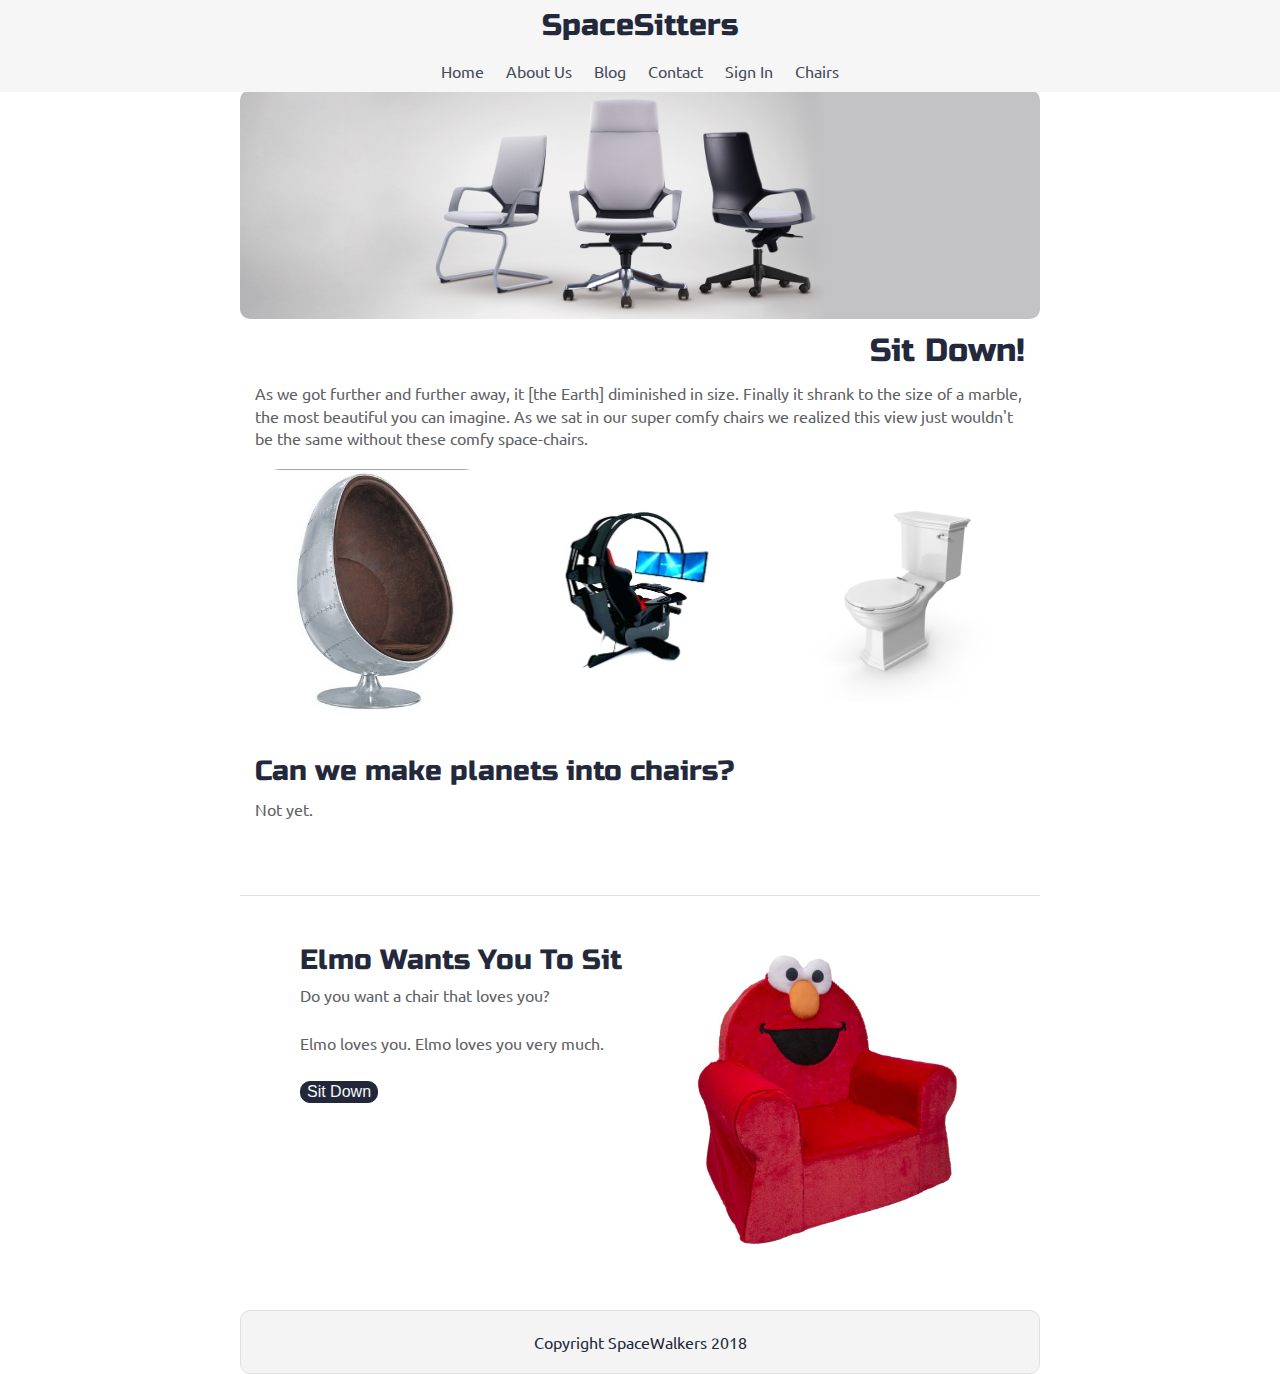
==== chairs.html @ 1c277340 "added the content for 2nd page stretch goal complete" ====
<!doctype html>

<html lang="en">
<head>
  <meta charset="utf-8">
  <meta name="viewport" content="width=500, initial-scale=1">
  <title>SpaceWalkers</title>

  <link href="https://fonts.googleapis.com/css?family=Russo+One|Ubuntu" rel="stylesheet">
  <link href="css/index.css" rel="stylesheet">

  <!--[if lt IE 9]>
    <script src="https://cdnjs.cloudflare.com/ajax/libs/html5shiv/3.7.3/html5shiv.js"></script>
  <![endif]-->
</head>

<body>
  <div class="nav-cont">
    <h1>SpaceSitters</h1>
    <nav>
      <a href="index.html">Home</a>
      <a href="">About Us</a>
      <a href="">Blog</a>
      <a href="">Contact</a>
      <a href="">Sign In</a>
      <a href="chairs.html">Chairs</a>
    </nav>
  </div>

  <div class="container home">


    <header class="intro">
      <img src="img/chairbanner.jpg" alt="header image of some awesome chairs">

      <h2 class='sitdown'>Sit Down!<span>!!!!!!</span></h2>
    
      <p>As we got further and further away, it [the Earth] diminished in size. Finally it shrank to the size of a marble, the most beautiful you can imagine. As we sat in our super comfy chairs we realized this view just wouldn't be the same without these comfy space-chairs. </p>
    </header>

    <section class="space-images">
        <img src="img/spacechair.jpg" class="blast" alt="a favorite kind of chair for every astronaut">
        <img src="img/bestchair.jpg" class="sky" alt="elmo wants you to sit">
        <img src="img/toilet.jpg" class="launch toilet" alt="not actually a chair per se">
    </section>
   
    <section class="visit-planets">
     
      <h3>Can we make planets into chairs?</h3>
    
      <p>Not yet. </p>
    
    </section>
    
    <section class="walk">
      <div class="walk-text">
        <h3>Elmo Wants You To Sit</h3>

        <p>Do you want a chair that loves you?</p>
      
        <p>Elmo loves you. Elmo loves you very much.</p>
      
        <div class="btn">
          <button>Sit Down</button>
        </div>
      </div>
      
      <div class="walk-img">
          <img src="img/elmo.jpg" alt="elmo wants you to sit">
      </div>

    </section>

    <footer>
      <p>Copyright SpaceWalkers 2018</p>
    </footer>

  </div>
</body>
</html>
---- css/index.css ----
/* http://meyerweb.com/eric/tools/css/reset/ 
   v2.0 | 20110126
   License: none (public domain)
*/
html,
body,
div,
span,
applet,
object,
iframe,
h1,
h2,
h3,
h4,
h5,
h6,
p,
blockquote,
pre,
a,
abbr,
acronym,
address,
big,
cite,
code,
del,
dfn,
em,
img,
ins,
kbd,
q,
s,
samp,
small,
strike,
strong,
sub,
sup,
tt,
var,
b,
u,
i,
center,
dl,
dt,
dd,
ol,
ul,
li,
fieldset,
form,
label,
legend,
table,
caption,
tbody,
tfoot,
thead,
tr,
th,
td,
article,
aside,
canvas,
details,
embed,
figure,
figcaption,
footer,
header,
hgroup,
menu,
nav,
output,
ruby,
section,
summary,
time,
mark,
audio,
video {
  margin: 0;
  padding: 0;
  border: 0;
  font-size: 100%;
  font: inherit;
  vertical-align: baseline;
}
/* HTML5 display-role reset for older browsers */
article,
aside,
details,
figcaption,
figure,
footer,
header,
hgroup,
menu,
nav,
section {
  display: block;
}
body {
  line-height: 1;
}
ol,
ul {
  list-style: none;
}
blockquote,
q {
  quotes: none;
}
blockquote:before,
blockquote:after,
q:before,
q:after {
  content: '';
  content: none;
}
table {
  border-collapse: collapse;
  border-spacing: 0;
}
* {
  box-sizing: border-box;
}
html {
  font-size: 62.5%;
}
html,
body {
  font-family: 'Ubuntu', sans-serif;
  color: #5E6164;
}
h1,
h2,
h3,
h4,
h5 {
  font-family: 'Russo One', sans-serif;
  color: #23293B;
}
h2 {
  font-size: 3.2rem;
}
h3 {
  font-size: 2.8rem;
}
p {
  font-size: 1.6rem;
  line-height: 1.4;
}
.container {
  max-width: 800px;
  width: 100%;
  margin: 0 auto;
}
div.nav-cont {
  position: fixed;
  width: 100%;
  background-color: #F6F6F6;
  display: flex;
  justify-content: center;
  flex-direction: column;
  align-items: center;
  flex-wrap: no-wrap;
}
div.nav-cont h1 {
  font-size: 3rem;
  padding: 10px;
}
div.nav-cont nav {
  padding-top: 10px;
  padding-bottom: 10px;
}
div.nav-cont nav a {
  line-height: 1.4;
  font-size: 1.6rem;
  text-decoration: none;
  color: #454A59;
  padding: 10px;
}
div.nav-cont nav a:hover {
  color: #777a7e;
}
div.nav-cont nav a:focus {
  padding-top: 3px;
}
footer {
  color: #22283B;
  background: #f4f4f4;
  padding: 20px 0;
  border: 1px double #e0e0e0;
  border-radius: 10px;
  display: flex;
  justify-content: center;
  align-items: center;
}
.home {
  width: 100%;
  margin: 0 auto;
  display: flex;
  flex-direction: column;
  justify-content: center;
}
.home .intro img {
  border-radius: 10px;
  margin-top: 90px;
  max-width: 800px;
}
.home .intro h2.liftoff {
  padding: 15px;
}
.home .intro h2.liftoff span {
  display: none;
}
.home .intro h2.liftoff:hover {
  transition: 0.5s;
  padding-left: 50%;
}
.home .intro h2.liftoff:hover span {
  display: inline;
}
.home .intro h2.sitdown {
  padding: 15px;
  text-align: right;
}
.home .intro h2.sitdown span {
  display: none;
}
.home .intro h2.sitdown:hover {
  transition: 0.5s;
  padding-right: 50%;
}
.home .intro h2.sitdown:hover span {
  display: inline;
}
.home .intro p {
  padding: 0 15px;
}
.home .space-images {
  display: flex;
  flex-wrap: wrap;
  width: 100%;
  align-items: center;
}
.home .space-images img {
  width: 28%;
  margin: 20px 2.5%;
  border-radius: 20px;
  height: 100%;
}
@media (max-width: 515px) {
  .home .space-images img {
    width: 100%;
  }
}
@media (max-width: 515px) {
  .home .space-images .sky {
    display: none;
  }
}
@media (max-width: 515px) {
  .home .space-images .launch {
    display: none;
  }
}
.home .visit-planets {
  padding: 15px;
}
.home .visit-planets h3 {
  margin-top: 11px;
}
.home .visit-planets p {
  margin-top: 13px;
}
.home .walk {
  margin-top: 60px;
  border-top: 1px solid #dee2e6;
  padding: 50px 60px;
  display: flex;
  justify-content: center;
}
@media (max-width: 515px) {
  .home .walk {
    display: flex;
    justify-content: center;
    flex-direction: column-reverse;
    align-items: initial;
    flex-wrap: no-wrap;
    padding: 10px;
  }
}
.home .walk .walk-text {
  width: 50%;
}
@media (max-width: 515px) {
  .home .walk .walk-text {
    width: 100%;
  }
}
.home .walk .walk-text h3 {
  margin-bottom: 10px;
}
.home .walk .walk-text p {
  margin-bottom: 26px;
}
@media (max-width: 515px) {
  .home .walk .walk-text .btn {
    width: 100%;
  }
}
.home .walk .walk-text .btn button {
  border: 1px solid #22283A;
  border-radius: 10px;
  font-size: 1.6rem;
  color: #F6F7F8;
  background-color: #22283A;
}
.home .walk .walk-text .btn button:hover {
  color: #22283A;
  background-color: #F6F7F8;
  border: 1px solid #F6F7F8;
}
@media (max-width: 515px) {
  .home .walk .walk-text .btn button {
    width: 100%;
    padding: 20px;
  }
}
.home .walk .walk-img {
  width: 46%;
  margin-left: 4%;
}
@media (max-width: 515px) {
  .home .walk .walk-img {
    width: 100%;
    margin-left: 0%;
    margin-top: 10px;
    margin-bottom: 10px;
  }
}
.home .walk .walk-img img {
  width: 100%;
  height: auto;
  border-radius: 10px;
}
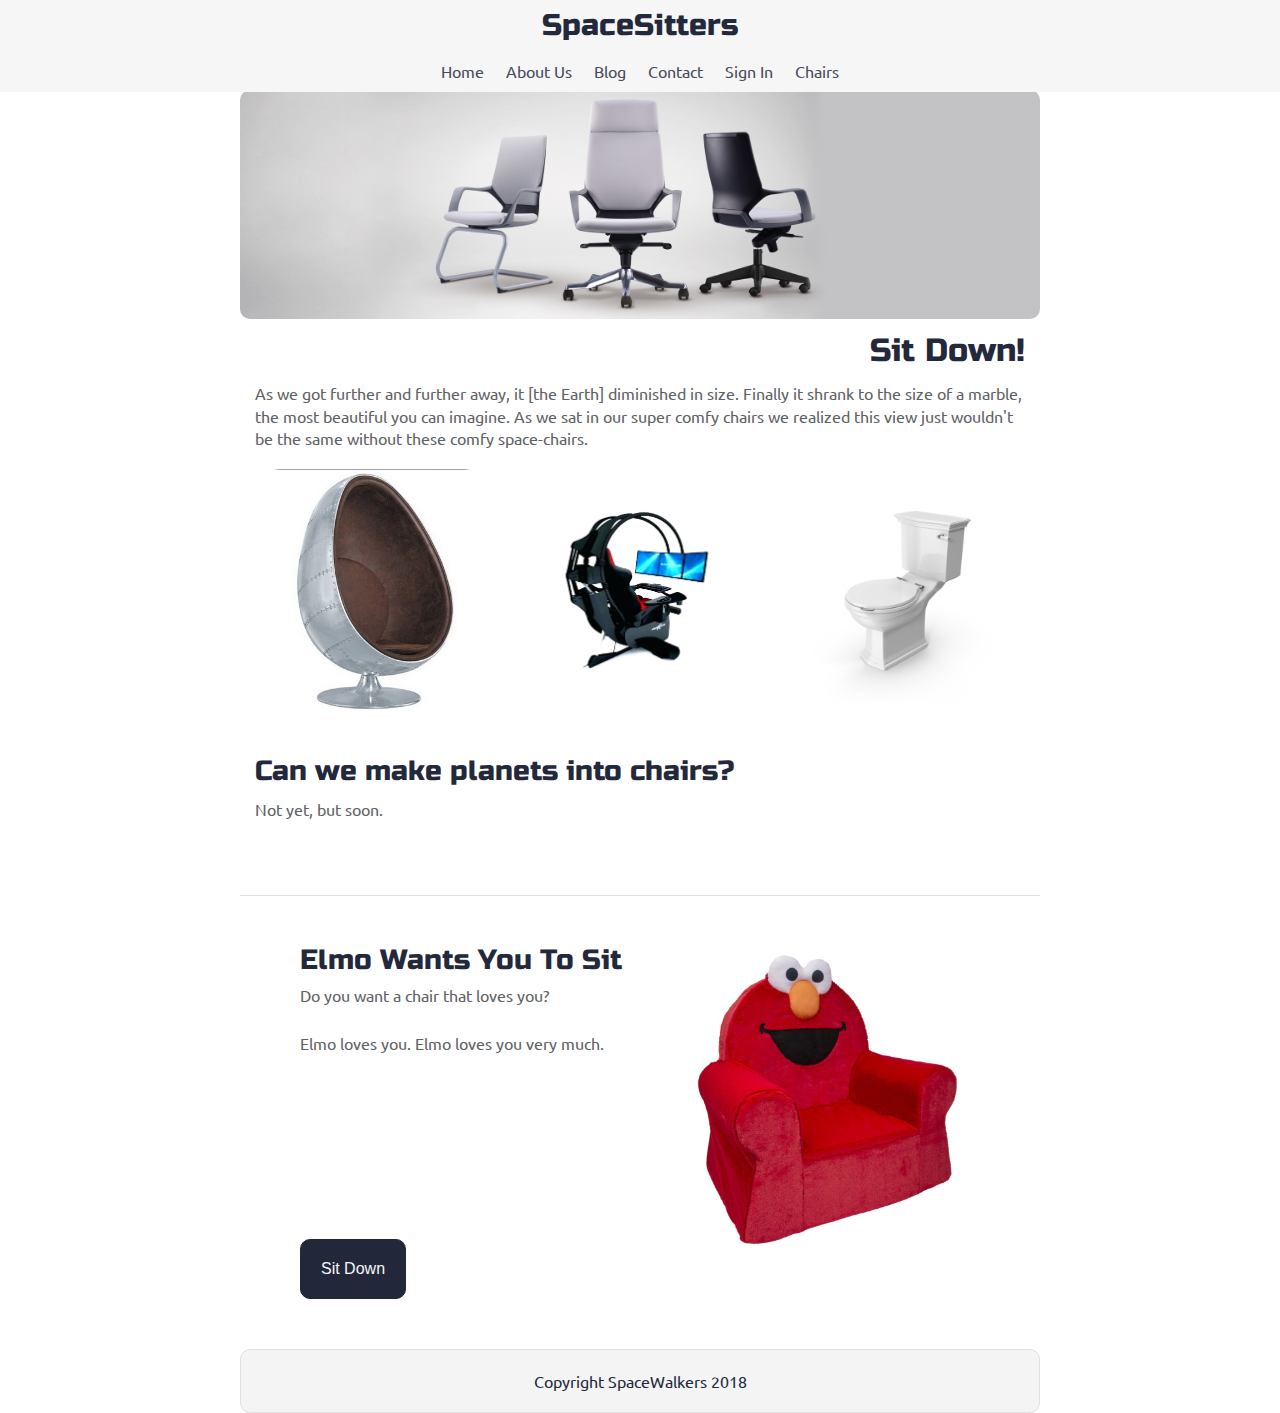
==== commit cbd0682f: "added elmo text" ====
--- a/chairs.html
+++ b/chairs.html
@@ -48,7 +48,7 @@
      
       <h3>Can we make planets into chairs?</h3>
     
-      <p>Not yet. </p>
+      <p>Not yet, but soon.</p>
     
     </section>
     
@@ -59,14 +59,16 @@
         <p>Do you want a chair that loves you?</p>
       
         <p>Elmo loves you. Elmo loves you very much.</p>
+
+        <h3 class='elmosays'>ELMO SAYS SIT!!!! AND ELMO DOES NOT REPEAT</h3>
       
         <div class="btn">
           <button>Sit Down</button>
         </div>
       </div>
       
-      <div class="walk-img">
-          <img src="img/elmo.jpg" alt="elmo wants you to sit">
+      <div class="walk-img elmobump">
+          <img src="img/elmo.jpg" class='elmobump' alt="elmo wants you to sit">
       </div>
 
     </section>
--- a/css/index.css
+++ b/css/index.css
@@ -213,6 +213,11 @@
   margin-top: 90px;
   max-width: 800px;
 }
+@media (max-width: 800px) {
+  .home .intro img {
+    width: 100%;
+  }
+}
 .home .intro h2.liftoff {
   padding: 15px;
 }
@@ -310,6 +315,13 @@
 .home .walk .walk-text p {
   margin-bottom: 26px;
 }
+.home .walk .walk-text .elmosays {
+  margin: 50px 0px;
+  color: #FFF;
+}
+.home .walk .walk-text .elmosays:active {
+  color: #FF4500;
+}
 @media (max-width: 515px) {
   .home .walk .walk-text .btn {
     width: 100%;
@@ -318,6 +330,7 @@
 .home .walk .walk-text .btn button {
   border: 1px solid #22283A;
   border-radius: 10px;
+  padding: 20px;
   font-size: 1.6rem;
   color: #F6F7F8;
   background-color: #22283A;
@@ -350,3 +363,7 @@
   height: auto;
   border-radius: 10px;
 }
+.home .walk .walk-img .elmobump:hover {
+  display: relative;
+  bottom: 10px;
+}
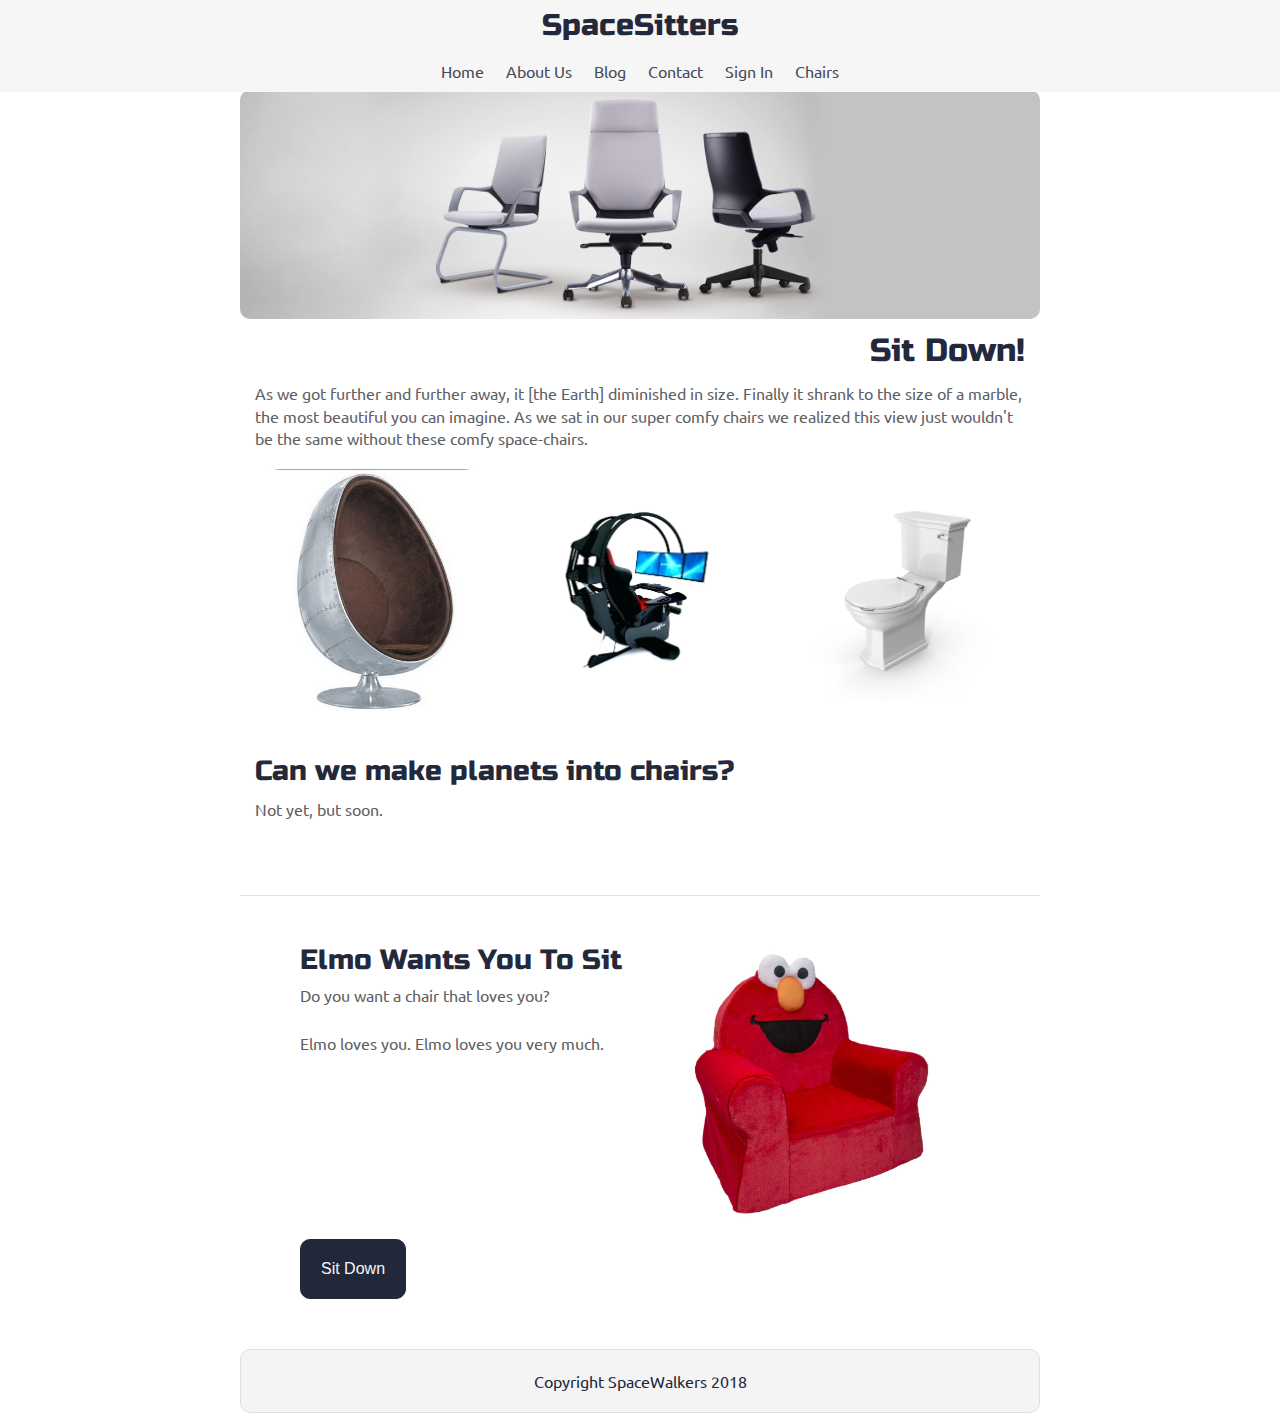
==== commit 5ac91ad8: "added animation to elmo chair" ====
--- a/chairs.html
+++ b/chairs.html
@@ -67,7 +67,7 @@
         </div>
       </div>
       
-      <div class="walk-img elmobump">
+      <div class="walk-img">
           <img src="img/elmo.jpg" class='elmobump' alt="elmo wants you to sit">
       </div>
 
--- a/css/index.css
+++ b/css/index.css
@@ -363,7 +363,10 @@
   height: auto;
   border-radius: 10px;
 }
+.home .walk .walk-img .elmobump {
+  width: 90%;
+}
 .home .walk .walk-img .elmobump:hover {
-  display: relative;
-  bottom: 10px;
-}
+  position: relative;
+  transform: translate(5%, -5%);
+}
